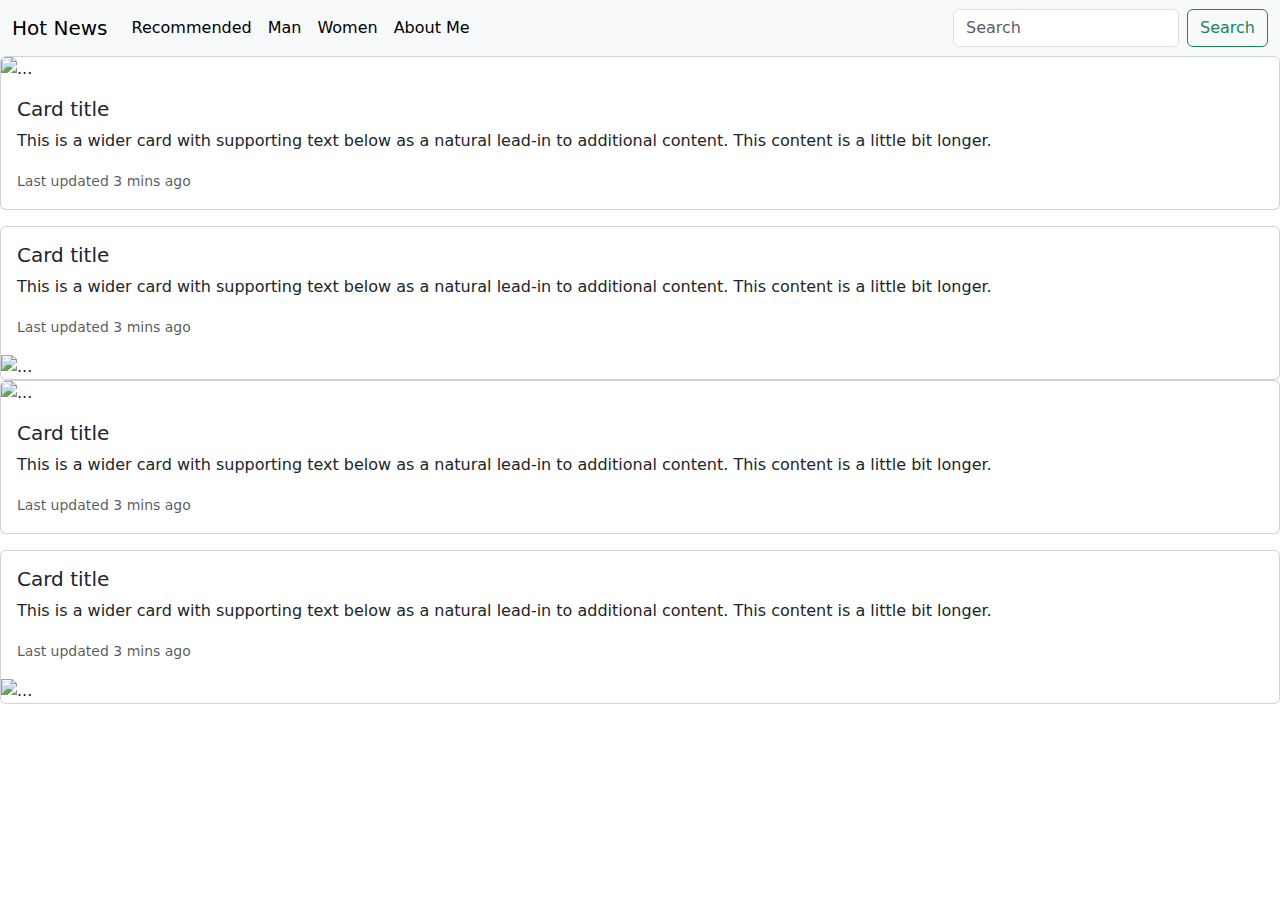
==== index.html @ 66c1347d "first commit" ====
<!DOCTYPE html>
<html lang="en">
<head>
    <meta charset="UTF-8">
    <meta name="viewport" content="width=device-width, initial-scale=1.0">
    <title>about</title>
    <link href="https://cdn.jsdelivr.net/npm/bootstrap@5.3.3/dist/css/bootstrap.min.css" rel="stylesheet" integrity="sha384-QWTKZyjpPEjISv5WaRU9OFeRpok6YctnYmDr5pNlyT2bRjXh0JMhjY6hW+ALEwIH" crossorigin="anonymous">
</head>
<body>
    <!-- NAVBAR / HEADER-->
    <nav class="navbar navbar-expand-lg bg-body-tertiary"  >
        <div class="container-fluid">
          <a class="navbar-brand" href="/hot news/">Hot News</a>
          <button class="navbar-toggler" type="button" data-bs-toggle="collapse" data-bs-target="#navbarNav" aria-controls="navbarNav" aria-expanded="false" aria-label="Toggle navigation">
            <span class="navbar-toggler-icon"></span>
          </button>
          <div class="collapse navbar-collapse" id="navbarNav">
            <ul class="navbar-nav">
              <li class="nav-item">
                <a class="nav-link active" aria-current="page" href="/recomended/">Recommended</a>
              </li>
              <li class="nav-item">
                <a class="nav-link active" aria-current="page" href="/men/">Man</a>
              </li>
              <li class="nav-item">
                <a class="nav-link active" aria-current="page" href="/women/">Women</a>
              </li>
              <li class="nav-item">
                <a class="nav-link active" aria-current="page" href="/about/">About Me</a>
              </li>
            </ul>
          </div>
          <form class="d-flex"  role="search" >
            <input class="form-control me-2" type="search" placeholder="Search" aria-label="Search">
            <button class="btn btn-outline-success" type="submit">Search</button>
          </form>    
        </div>
    </nav>
    <!-- NAVBAR / HEADER-->

      <div class="card mb-3">
        <img src="..." class="card-img-top" alt="...">
        <div class="card-body">
          <h5 class="card-title">Card title</h5>
          <p class="card-text">This is a wider card with supporting text below as a natural lead-in to additional content. This content is a little bit longer.</p>
          <p class="card-text"><small class="text-body-secondary">Last updated 3 mins ago</small></p>
        </div>
      </div>
      <div class="card">
        <div class="card-body">
          <h5 class="card-title">Card title</h5>
          <p class="card-text">This is a wider card with supporting text below as a natural lead-in to additional content. This content is a little bit longer.</p>
          <p class="card-text"><small class="text-body-secondary">Last updated 3 mins ago</small></p>
        </div>
        <img src="..." class="card-img-bottom" alt="...">
      </div>
      <div class="card mb-3">
        <img src="..." class="card-img-top" alt="...">
        <div class="card-body">
          <h5 class="card-title">Card title</h5>
          <p class="card-text">This is a wider card with supporting text below as a natural lead-in to additional content. This content is a little bit longer.</p>
          <p class="card-text"><small class="text-body-secondary">Last updated 3 mins ago</small></p>
        </div>
      </div>
      <div class="card">
        <div class="card-body">
          <h5 class="card-title">Card title</h5>
          <p class="card-text">This is a wider card with supporting text below as a natural lead-in to additional content. This content is a little bit longer.</p>
          <p class="card-text"><small class="text-body-secondary">Last updated 3 mins ago</small></p>
        </div>
        <img src="..." class="card-img-bottom" alt="...">
      </div>

    <script src="https://cdn.jsdelivr.net/npm/bootstrap@5.3.3/dist/js/bootstrap.bundle.min.js" integrity="sha384-YvpcrYf0tY3lHB60NNkmXc5s9fDVZLESaAA55NDzOxhy9GkcIdslK1eN7N6jIeHz" crossorigin="anonymous"></script>
</body>
</html>
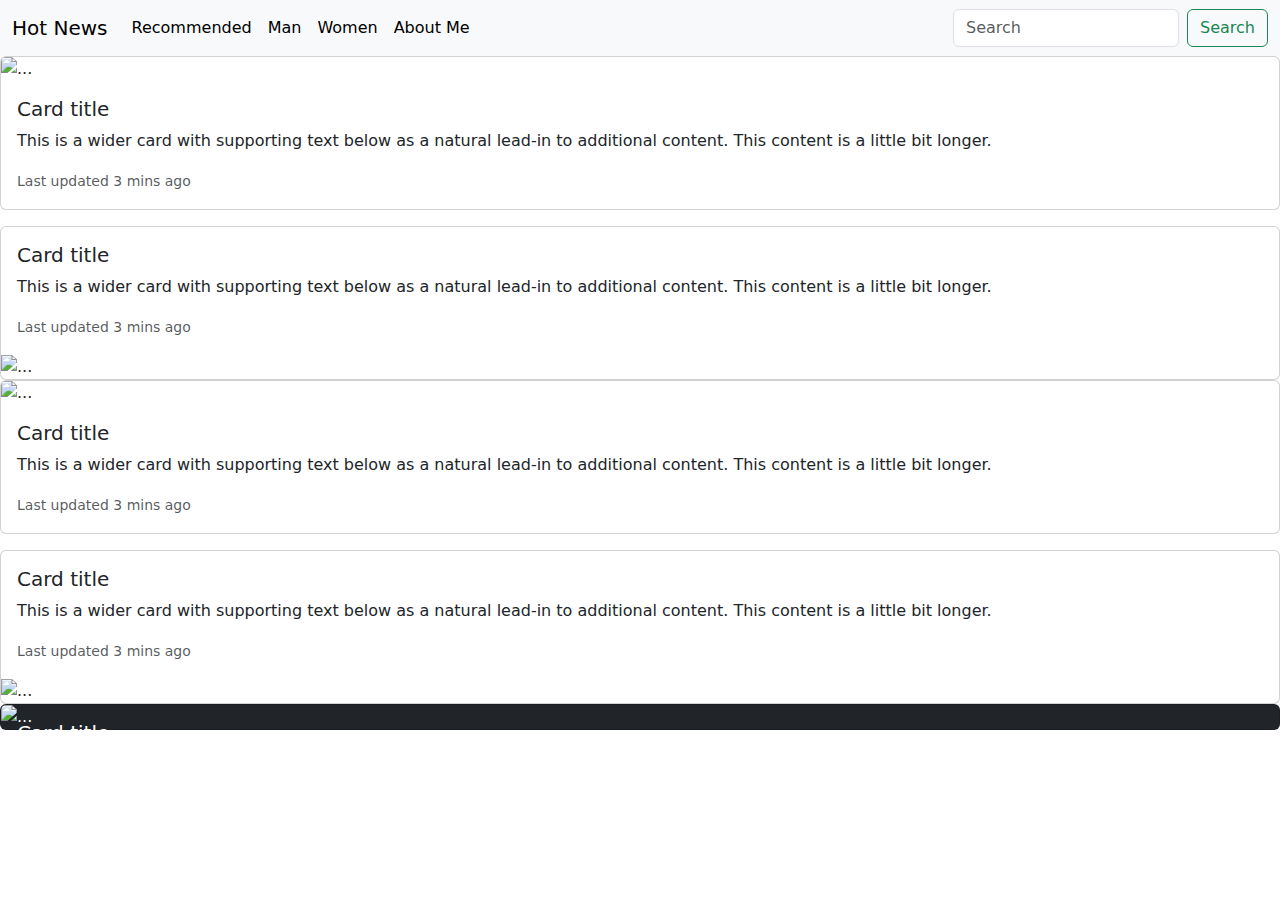
==== commit 13b3b639: "Co-authored-by: adtymp <adtymp@users.noreply.github.com>" ====
--- a/index.html
+++ b/index.html
@@ -38,6 +38,7 @@
     </nav>
     <!-- NAVBAR / HEADER-->
 
+    <!-- CONTENT -->
       <div class="card mb-3">
         <img src="..." class="card-img-top" alt="...">
         <div class="card-body">
@@ -71,6 +72,16 @@
         <img src="..." class="card-img-bottom" alt="...">
       </div>
 
+      <div class="card text-bg-dark">
+        <img src="..." class="card-img" alt="...">
+        <div class="card-img-overlay">
+          <h5 class="card-title">Card title</h5>
+          <p class="card-text">This is a wider card with supporting text below as a natural lead-in to additional content. This content is a little bit longer.</p>
+          <p class="card-text"><small>Last updated 3 mins ago</small></p>
+        </div>
+      </div>
+      <!-- CONTENT -->
+
     <script src="https://cdn.jsdelivr.net/npm/bootstrap@5.3.3/dist/js/bootstrap.bundle.min.js" integrity="sha384-YvpcrYf0tY3lHB60NNkmXc5s9fDVZLESaAA55NDzOxhy9GkcIdslK1eN7N6jIeHz" crossorigin="anonymous"></script>
 </body>
 </html>